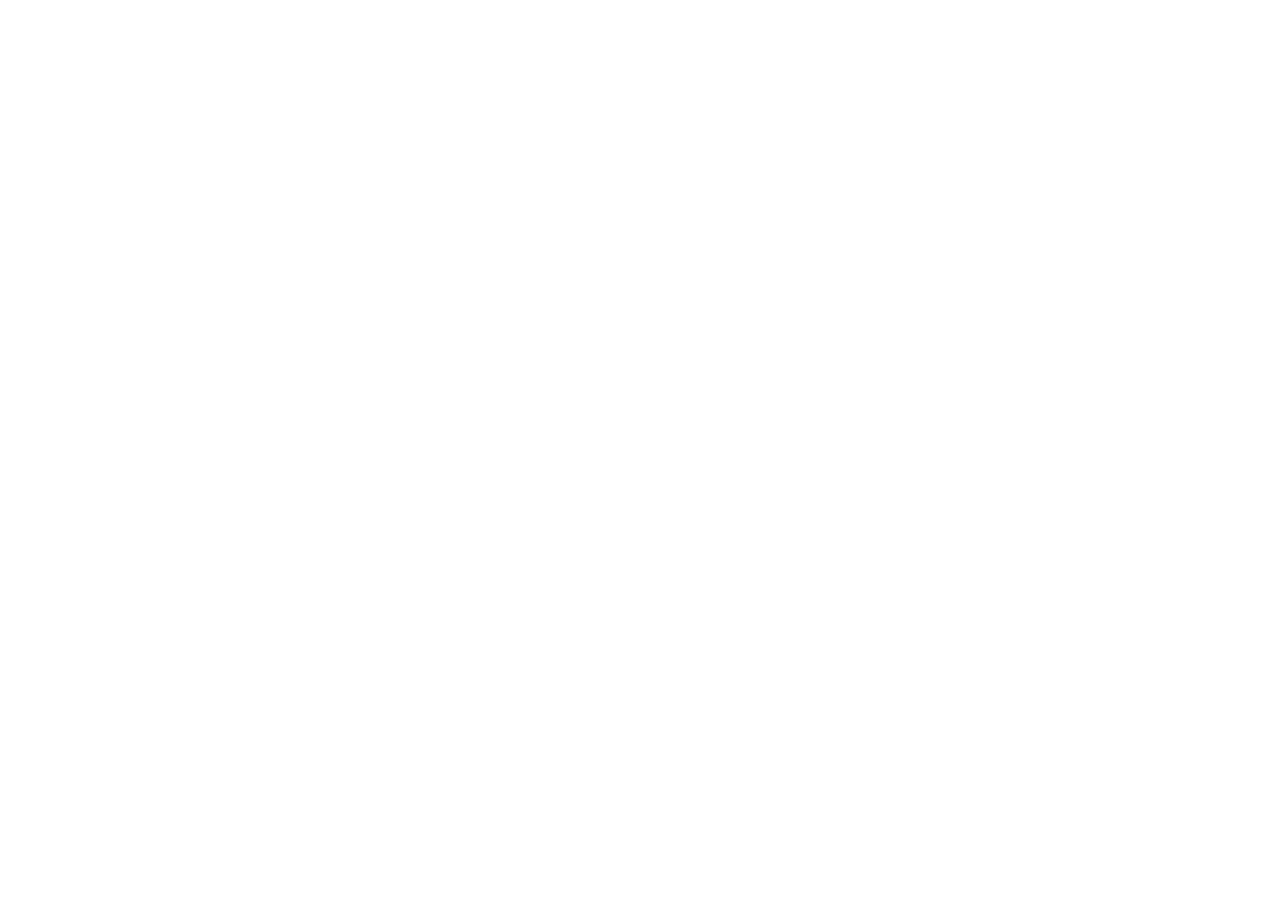
==== index.html @ 3bcc88c3 "startgame file functie" ====
<!DOCTYPE html>
<html lang="en">
<head>
    <meta charset="UTF-8">
    <meta name="viewport" content="width=device-width, initial-scale=1.0">
    <title>Document</title>

    
</head>
<body>

    <script src ='index.js'></script>
    
</body>
</html>
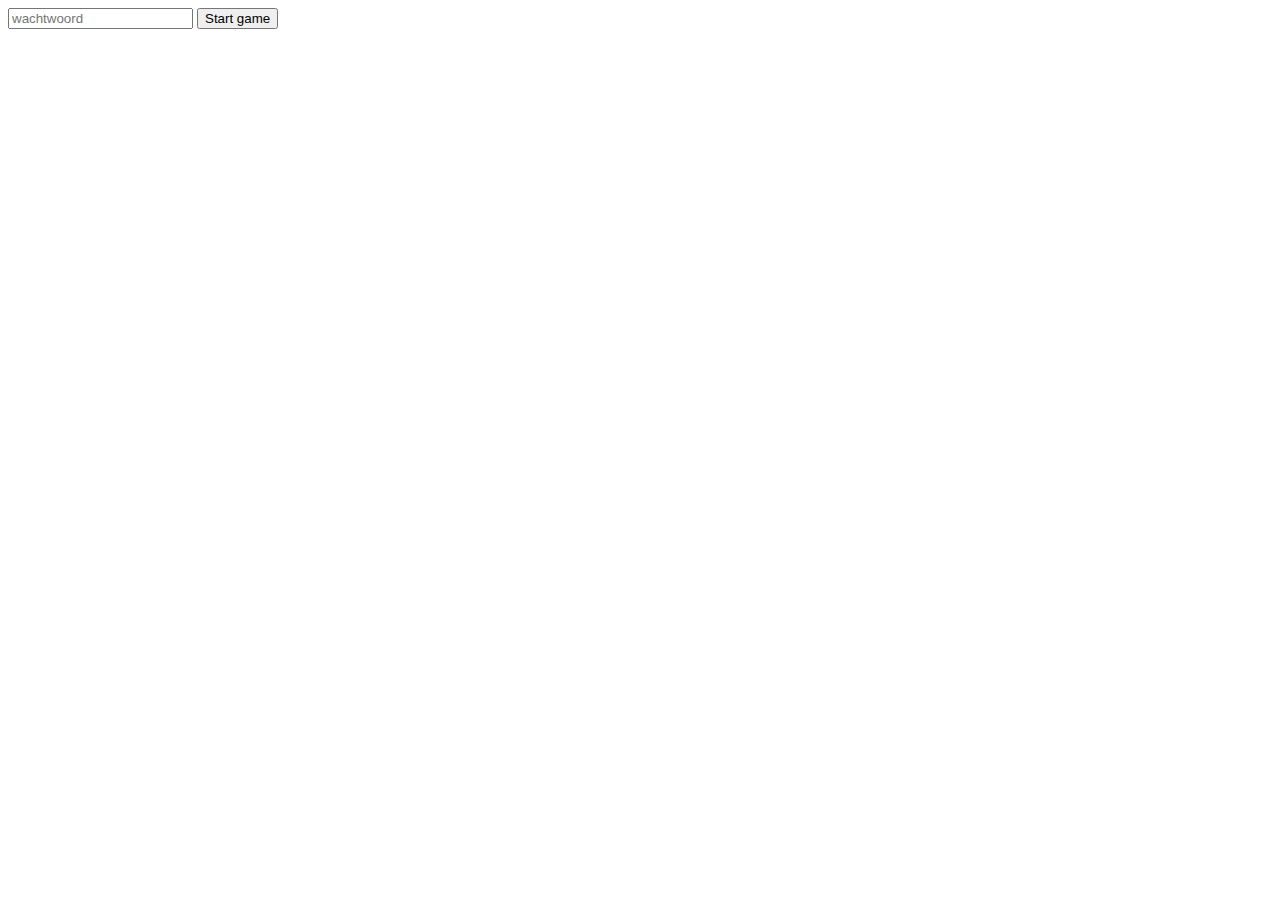
==== commit 66cedb37: "index probeersel, de files zijn wel nog niet samengevoegd. Hierdoor zijn er meerdere indexen" ====
--- a/index.html
+++ b/index.html
@@ -1,15 +1,15 @@
 <!DOCTYPE html>
 <html lang="en">
-<head>
-    <meta charset="UTF-8">
-    <meta name="viewport" content="width=device-width, initial-scale=1.0">
-    <title>Document</title>
-
-    
-</head>
-<body>
-
-    <script src ='index.js'></script>
-    
-</body>
-</html>+  <head>
+    <meta charset="UTF-8" />
+    <meta name="viewport" content="width=device-width, initial-scale=1.0" />
+    <title>Zeeslagje</title>
+    <script async defer src="script.js"></script>
+  </head>
+  <body>
+    <form action="start_game">
+      <input id="password" type="text" placeholder="wachtwoord" />
+      <button id="start_button">Start game</button>
+    </form>
+  </body>
+</html>
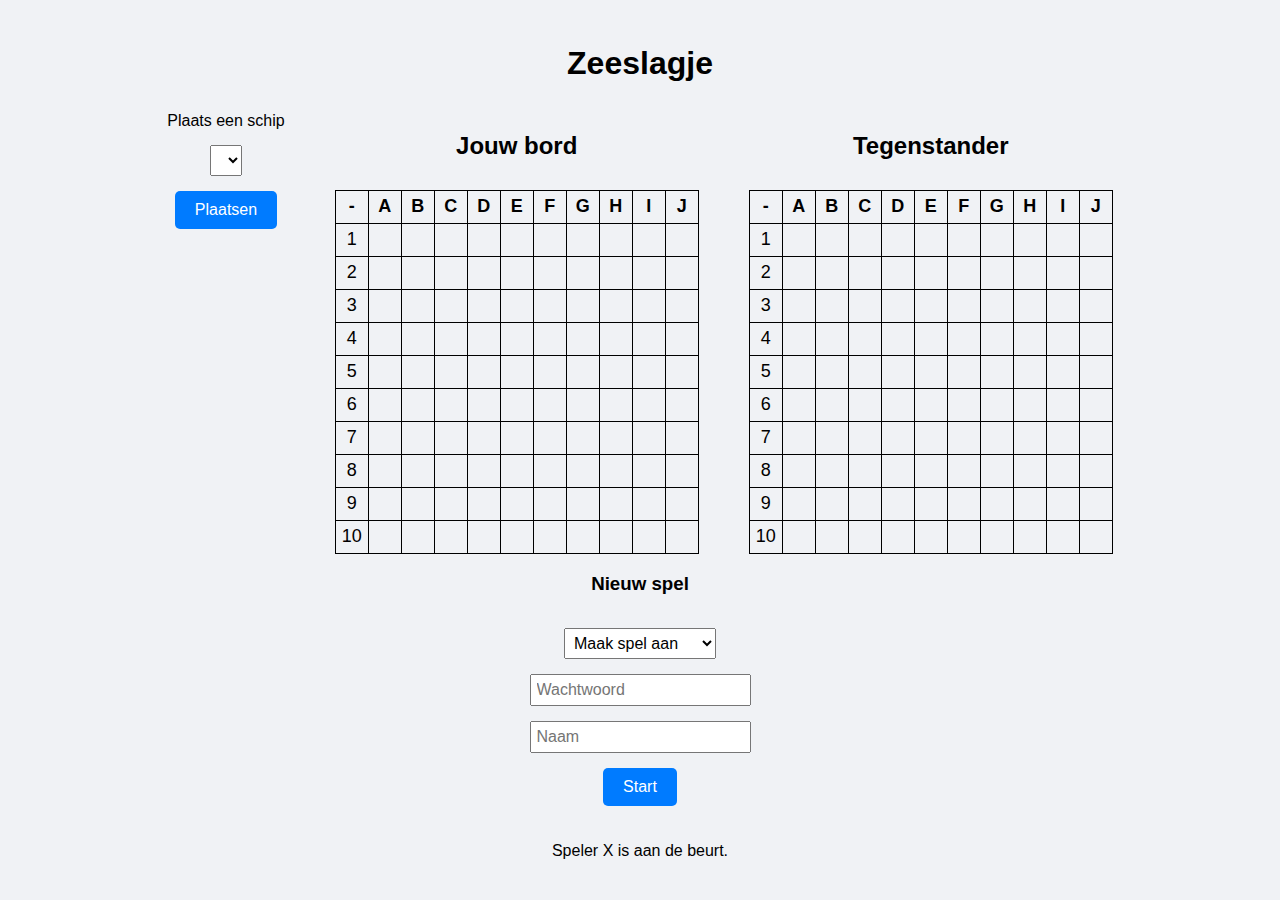
==== commit d75fcd0d: "register en start geven allebei de secrect weer." ====
--- a/index.html
+++ b/index.html
@@ -5,11 +5,340 @@
     <meta name="viewport" content="width=device-width, initial-scale=1.0" />
     <title>Zeeslagje</title>
     <script async defer src="script.js"></script>
+    <link rel="stylesheet" href="style.css" />
   </head>
   <body>
-    <form action="start_game">
-      <input id="password" type="text" placeholder="wachtwoord" />
-      <button id="start_button">Start game</button>
-    </form>
+    <h1>Zeeslagje</h1>
+
+    <div class="container">
+      <div class="form-container">
+        <label for="ship">Plaats een schip</label>
+        <select id="ship">
+          <option value=""></option>
+        </select>
+        <button>Plaatsen</button>
+      </div>
+
+      <div class="board-container">
+        <h2>Jouw bord</h2>
+        <table>
+          <thead>
+            <tr>
+              <th>-</th>
+              <th>A</th>
+              <th>B</th>
+              <th>C</th>
+              <th>D</th>
+              <th>E</th>
+              <th>F</th>
+              <th>G</th>
+              <th>H</th>
+              <th>I</th>
+              <th>J</th>
+            </tr>
+          </thead>
+          <tbody>
+            <tr>
+              <td>1</td>
+              <td></td>
+              <td></td>
+              <td></td>
+              <td></td>
+              <td></td>
+              <td></td>
+              <td></td>
+              <td></td>
+              <td></td>
+              <td></td>
+            </tr>
+            <tr>
+              <td>2</td>
+              <td></td>
+              <td></td>
+              <td></td>
+              <td></td>
+              <td></td>
+              <td></td>
+              <td></td>
+              <td></td>
+              <td></td>
+              <td></td>
+            </tr>
+            <tr>
+              <td>3</td>
+              <td></td>
+              <td></td>
+              <td></td>
+              <td></td>
+              <td></td>
+              <td></td>
+              <td></td>
+              <td></td>
+              <td></td>
+              <td></td>
+            </tr>
+            <tr>
+              <td>4</td>
+              <td></td>
+              <td></td>
+              <td></td>
+              <td></td>
+              <td></td>
+              <td></td>
+              <td></td>
+              <td></td>
+              <td></td>
+              <td></td>
+            </tr>
+            <tr>
+              <td>5</td>
+              <td></td>
+              <td></td>
+              <td></td>
+              <td></td>
+              <td></td>
+              <td></td>
+              <td></td>
+              <td></td>
+              <td></td>
+              <td></td>
+            </tr>
+            <tr>
+              <td>6</td>
+              <td></td>
+              <td></td>
+              <td></td>
+              <td></td>
+              <td></td>
+              <td></td>
+              <td></td>
+              <td></td>
+              <td></td>
+              <td></td>
+            </tr>
+            <tr>
+              <td>7</td>
+              <td></td>
+              <td></td>
+              <td></td>
+              <td></td>
+              <td></td>
+              <td></td>
+              <td></td>
+              <td></td>
+              <td></td>
+              <td></td>
+            </tr>
+            <tr>
+              <td>8</td>
+              <td></td>
+              <td></td>
+              <td></td>
+              <td></td>
+              <td></td>
+              <td></td>
+              <td></td>
+              <td></td>
+              <td></td>
+              <td></td>
+            </tr>
+            <tr>
+              <td>9</td>
+              <td></td>
+              <td></td>
+              <td></td>
+              <td></td>
+              <td></td>
+              <td></td>
+              <td></td>
+              <td></td>
+              <td></td>
+              <td></td>
+            </tr>
+            <tr>
+              <td>10</td>
+              <td></td>
+              <td></td>
+              <td></td>
+              <td></td>
+              <td></td>
+              <td></td>
+              <td></td>
+              <td></td>
+              <td></td>
+              <td></td>
+            </tr>
+          </tbody>
+        </table>
+      </div>
+
+      <div class="board-container">
+        <h2>Tegenstander</h2>
+        <table>
+          <thead>
+            <tr>
+              <th>-</th>
+              <th>A</th>
+              <th>B</th>
+              <th>C</th>
+              <th>D</th>
+              <th>E</th>
+              <th>F</th>
+              <th>G</th>
+              <th>H</th>
+              <th>I</th>
+              <th>J</th>
+            </tr>
+          </thead>
+          <tbody>
+            <tr>
+              <td>1</td>
+              <td></td>
+              <td></td>
+              <td></td>
+              <td></td>
+              <td></td>
+              <td></td>
+              <td></td>
+              <td></td>
+              <td></td>
+              <td></td>
+            </tr>
+            <tr>
+              <td>2</td>
+              <td></td>
+              <td></td>
+              <td></td>
+              <td></td>
+              <td></td>
+              <td></td>
+              <td></td>
+              <td></td>
+              <td></td>
+              <td></td>
+            </tr>
+            <tr>
+              <td>3</td>
+              <td></td>
+              <td></td>
+              <td></td>
+              <td></td>
+              <td></td>
+              <td></td>
+              <td></td>
+              <td></td>
+              <td></td>
+              <td></td>
+            </tr>
+            <tr>
+              <td>4</td>
+              <td></td>
+              <td></td>
+              <td></td>
+              <td></td>
+              <td></td>
+              <td></td>
+              <td></td>
+              <td></td>
+              <td></td>
+              <td></td>
+            </tr>
+            <tr>
+              <td>5</td>
+              <td></td>
+              <td></td>
+              <td></td>
+              <td></td>
+              <td></td>
+              <td></td>
+              <td></td>
+              <td></td>
+              <td></td>
+              <td></td>
+            </tr>
+            <tr>
+              <td>6</td>
+              <td></td>
+              <td></td>
+              <td></td>
+              <td></td>
+              <td></td>
+              <td></td>
+              <td></td>
+              <td></td>
+              <td></td>
+              <td></td>
+            </tr>
+            <tr>
+              <td>7</td>
+              <td></td>
+              <td></td>
+              <td></td>
+              <td></td>
+              <td></td>
+              <td></td>
+              <td></td>
+              <td></td>
+              <td></td>
+              <td></td>
+            </tr>
+            <tr>
+              <td>8</td>
+              <td></td>
+              <td></td>
+              <td></td>
+              <td></td>
+              <td></td>
+              <td></td>
+              <td></td>
+              <td></td>
+              <td></td>
+              <td></td>
+            </tr>
+            <tr>
+              <td>9</td>
+              <td></td>
+              <td></td>
+              <td></td>
+              <td></td>
+              <td></td>
+              <td></td>
+              <td></td>
+              <td></td>
+              <td></td>
+              <td></td>
+            </tr>
+            <tr>
+              <td>10</td>
+              <td></td>
+              <td></td>
+              <td></td>
+              <td></td>
+              <td></td>
+              <td></td>
+              <td></td>
+              <td></td>
+              <td></td>
+              <td></td>
+            </tr>
+          </tbody>
+        </table>
+      </div>
+    </div>
+
+    <div class="form-container">
+      <h3>Nieuw spel</h3>
+      <select id="game_acces">
+        <option>Maak spel aan</option>
+        <option>Verbind met spel</option>
+      </select>
+      <input id="password" type="text" placeholder="Wachtwoord" />
+      <input id="name" type="text" placeholder="Naam" />
+      <button id="start_button">Start</button>
+    </div>
+
+    <div class="footer">
+      <p>Speler X is aan de beurt.</p>
+    </div>
   </body>
 </html>
--- a/style.css
+++ b/style.css
@@ -0,0 +1,72 @@
+body {
+  font-family: Arial, sans-serif;
+  background-color: #f0f2f5;
+  display: flex;
+  flex-direction: column;
+  align-items: center;
+  justify-content: center;
+  height: 100vh;
+  margin: 0;
+}
+
+h1 {
+  margin-bottom: 20px;
+}
+
+.container {
+  display: flex;
+  justify-content: space-between;
+  gap: 50px;
+  margin-top: 10px;
+}
+
+.board-container {
+  display: flex;
+  flex-direction: column;
+  align-items: center;
+}
+
+table {
+  border-collapse: collapse;
+  margin-top: 10px;
+}
+
+th,
+td {
+  border: 1px solid #000;
+  width: 30px;
+  height: 30px;
+  text-align: center;
+  font-size: 18px;
+}
+
+.form-container {
+  display: flex;
+  flex-direction: column;
+  align-items: center;
+  gap: 15px;
+}
+
+select,
+input {
+  padding: 5px;
+  font-size: 16px;
+}
+
+button {
+  padding: 10px 20px;
+  background-color: #007bff;
+  color: white;
+  border: none;
+  cursor: pointer;
+  font-size: 16px;
+  border-radius: 5px;
+}
+
+button:hover {
+  background-color: #0056b3;
+}
+
+.footer {
+  margin-top: 20px;
+}
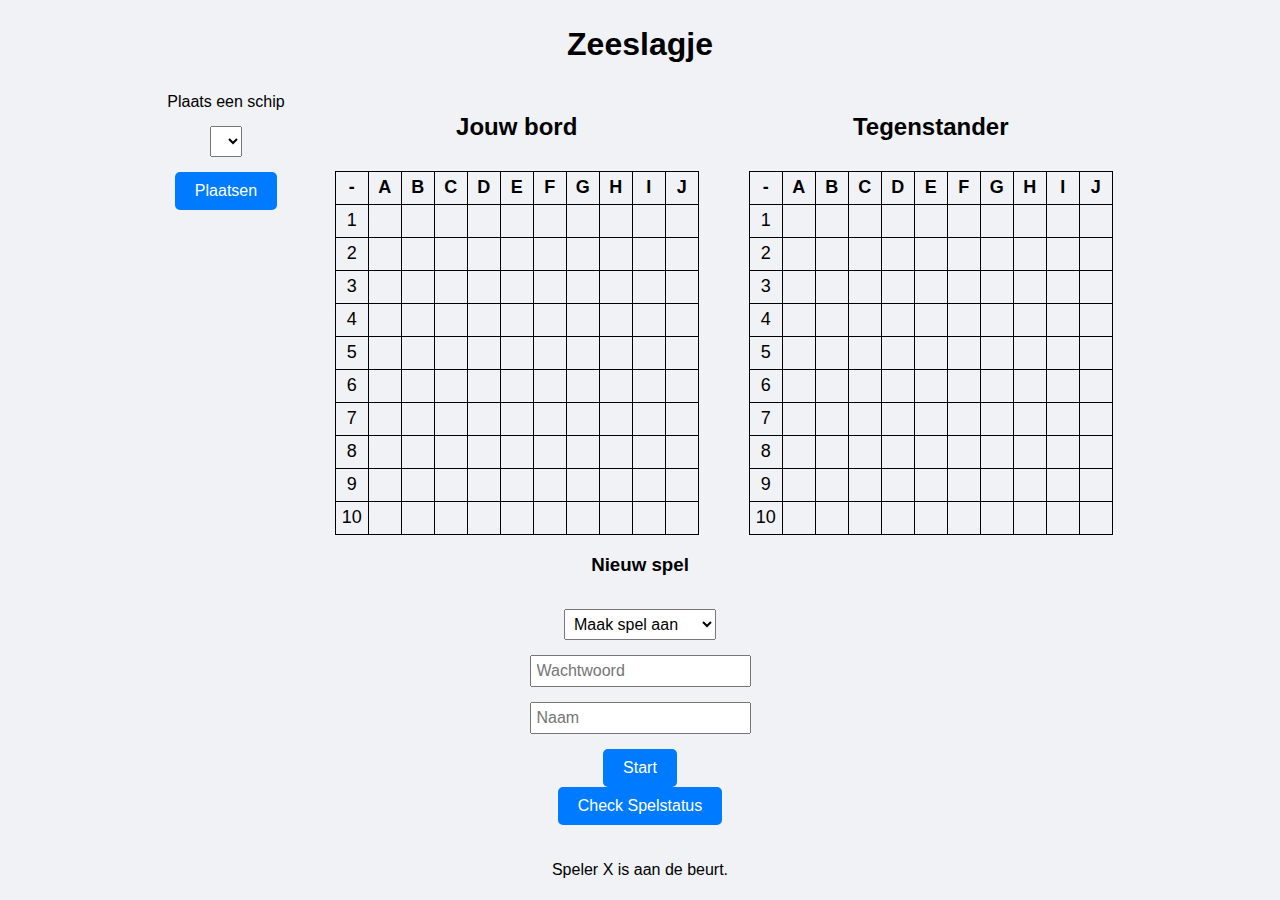
==== commit 3a2dae09: "gamestatus werkt , nu voortdoen aan de ships drop" ====
--- a/index.html
+++ b/index.html
@@ -337,6 +337,8 @@
       <button id="start_button">Start</button>
     </div>
 
+    <button id="status_button">Check Spelstatus</button>
+
     <div class="footer">
       <p>Speler X is aan de beurt.</p>
     </div>
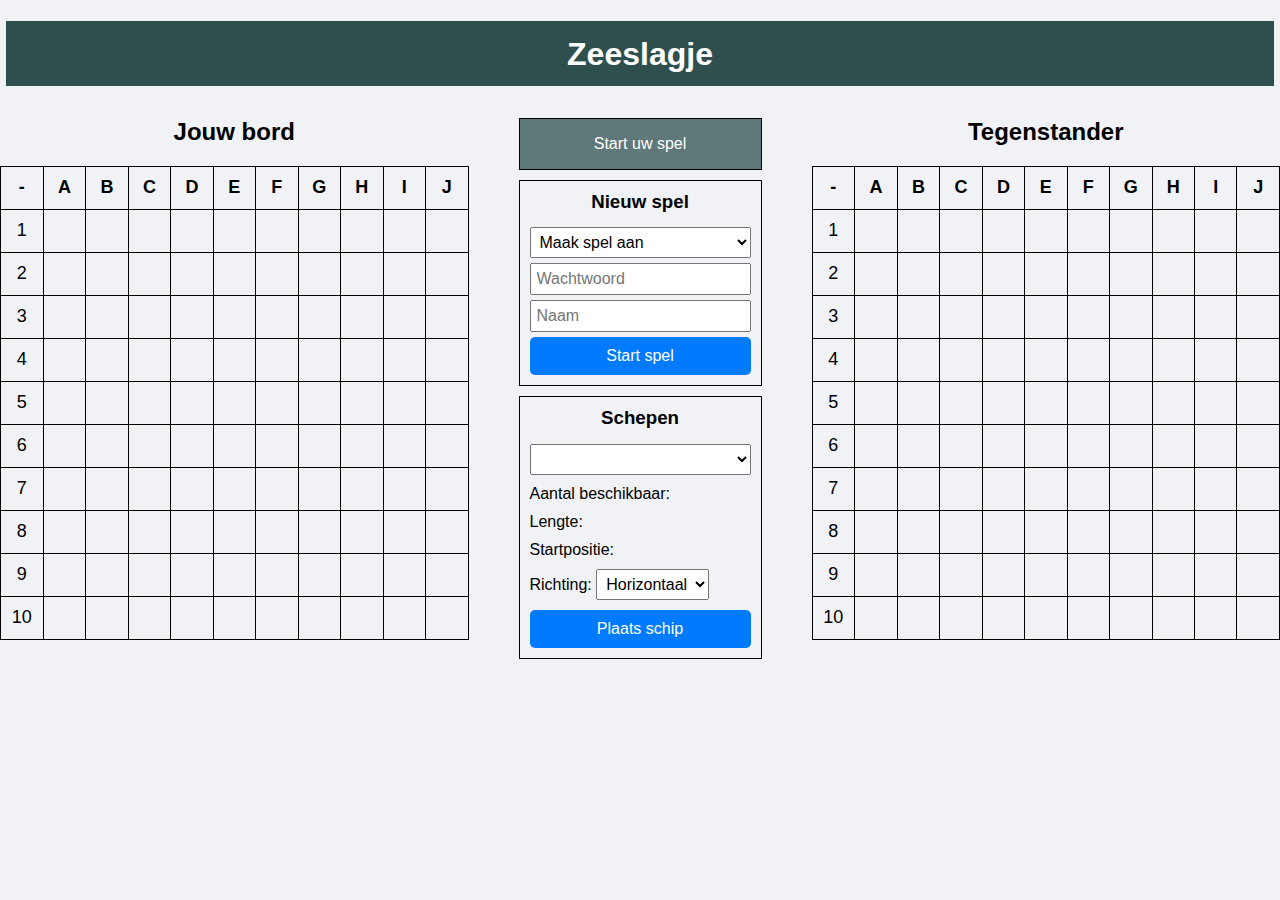
==== commit b3da6a69: "html updated // fout in script, syntaxerror, ik zoek deze nog uit waar de fout ligt https://support." ====
--- a/index.html
+++ b/index.html
@@ -11,17 +11,9 @@
     <h1>Zeeslagje</h1>
 
     <div class="container">
-      <div class="form-container">
-        <label for="ship">Plaats een schip</label>
-        <select id="ship">
-          <option value=""></option>
-        </select>
-        <button>Plaatsen</button>
-      </div>
-
       <div class="board-container">
         <h2>Jouw bord</h2>
-        <table>
+        <table id="my-board">
           <thead>
             <tr>
               <th>-</th>
@@ -40,141 +32,187 @@
           <tbody>
             <tr>
               <td>1</td>
-              <td></td>
-              <td></td>
-              <td></td>
-              <td></td>
-              <td></td>
-              <td></td>
-              <td></td>
-              <td></td>
-              <td></td>
-              <td></td>
+              <td id="mA1"></td>
+              <td id="mB1"></td>
+              <td id="mC1"></td>
+              <td id="mD1"></td>
+              <td id="mE1"></td>
+              <td id="mF1"></td>
+              <td id="mG1"></td>
+              <td id="mH1"></td>
+              <td id="mI1"></td>
+              <td id="mJ1"></td>
             </tr>
             <tr>
               <td>2</td>
-              <td></td>
-              <td></td>
-              <td></td>
-              <td></td>
-              <td></td>
-              <td></td>
-              <td></td>
-              <td></td>
-              <td></td>
-              <td></td>
+              <td id="mA2"></td>
+              <td id="mB2"></td>
+              <td id="mC2"></td>
+              <td id="mD2"></td>
+              <td id="mE2"></td>
+              <td id="mF2"></td>
+              <td id="mG2"></td>
+              <td id="mH2"></td>
+              <td id="mI2"></td>
+              <td id="mJ2"></td>
             </tr>
             <tr>
               <td>3</td>
-              <td></td>
-              <td></td>
-              <td></td>
-              <td></td>
-              <td></td>
-              <td></td>
-              <td></td>
-              <td></td>
-              <td></td>
-              <td></td>
+              <td id="mA3"></td>
+              <td id="mB3"></td>
+              <td id="mC3"></td>
+              <td id="mD3"></td>
+              <td id="mE3"></td>
+              <td id="mF3"></td>
+              <td id="mG3"></td>
+              <td id="mH3"></td>
+              <td id="mI3"></td>
+              <td id="mJ3"></td>
             </tr>
             <tr>
               <td>4</td>
-              <td></td>
-              <td></td>
-              <td></td>
-              <td></td>
-              <td></td>
-              <td></td>
-              <td></td>
-              <td></td>
-              <td></td>
-              <td></td>
+              <td id="mA4"></td>
+              <td id="mB4"></td>
+              <td id="mC4"></td>
+              <td id="mD4"></td>
+              <td id="mE4"></td>
+              <td id="mF4"></td>
+              <td id="mG4"></td>
+              <td id="mH4"></td>
+              <td id="mI4"></td>
+              <td id="mJ4"></td>
             </tr>
             <tr>
               <td>5</td>
-              <td></td>
-              <td></td>
-              <td></td>
-              <td></td>
-              <td></td>
-              <td></td>
-              <td></td>
-              <td></td>
-              <td></td>
-              <td></td>
+              <td id="mA5"></td>
+              <td id="mB5"></td>
+              <td id="mC5"></td>
+              <td id="mD5"></td>
+              <td id="mE5"></td>
+              <td id="mF5"></td>
+              <td id="mG5"></td>
+              <td id="mH5"></td>
+              <td id="mI5"></td>
+              <td id="mJ5"></td>
             </tr>
             <tr>
               <td>6</td>
-              <td></td>
-              <td></td>
-              <td></td>
-              <td></td>
-              <td></td>
-              <td></td>
-              <td></td>
-              <td></td>
-              <td></td>
-              <td></td>
+              <td id="mA6"></td>
+              <td id="mB6"></td>
+              <td id="mC6"></td>
+              <td id="mD6"></td>
+              <td id="mE6"></td>
+              <td id="mF6"></td>
+              <td id="mG6"></td>
+              <td id="mH6"></td>
+              <td id="mI6"></td>
+              <td id="mJ6"></td>
             </tr>
             <tr>
               <td>7</td>
-              <td></td>
-              <td></td>
-              <td></td>
-              <td></td>
-              <td></td>
-              <td></td>
-              <td></td>
-              <td></td>
-              <td></td>
-              <td></td>
+              <td id="mA7"></td>
+              <td id="mB7"></td>
+              <td id="mC7"></td>
+              <td id="mD7"></td>
+              <td id="mE7"></td>
+              <td id="mF7"></td>
+              <td id="mG7"></td>
+              <td id="mH7"></td>
+              <td id="mI7"></td>
+              <td id="mJ7"></td>
             </tr>
             <tr>
               <td>8</td>
-              <td></td>
-              <td></td>
-              <td></td>
-              <td></td>
-              <td></td>
-              <td></td>
-              <td></td>
-              <td></td>
-              <td></td>
-              <td></td>
+              <td id="mA8"></td>
+              <td id="mB8"></td>
+              <td id="mC8"></td>
+              <td id="mD8"></td>
+              <td id="mE8"></td>
+              <td id="mF8"></td>
+              <td id="mG8"></td>
+              <td id="mH8"></td>
+              <td id="mI8"></td>
+              <td id="mJ8"></td>
             </tr>
             <tr>
               <td>9</td>
-              <td></td>
-              <td></td>
-              <td></td>
-              <td></td>
-              <td></td>
-              <td></td>
-              <td></td>
-              <td></td>
-              <td></td>
-              <td></td>
+              <td id="mA9"></td>
+              <td id="mB9"></td>
+              <td id="mC9"></td>
+              <td id="mD9"></td>
+              <td id="mE9"></td>
+              <td id="mF9"></td>
+              <td id="mG9"></td>
+              <td id="mH9"></td>
+              <td id="mI9"></td>
+              <td id="mJ9"></td>
             </tr>
             <tr>
               <td>10</td>
-              <td></td>
-              <td></td>
-              <td></td>
-              <td></td>
-              <td></td>
-              <td></td>
-              <td></td>
-              <td></td>
-              <td></td>
-              <td></td>
+              <td id="mA10"></td>
+              <td id="mB10"></td>
+              <td id="mC10"></td>
+              <td id="mD10"></td>
+              <td id="mE10"></td>
+              <td id="mF10"></td>
+              <td id="mG10"></td>
+              <td id="mH10"></td>
+              <td id="mI10"></td>
+              <td id="mJ10"></td>
             </tr>
           </tbody>
         </table>
       </div>
 
+      <div class="input-container">
+        <div class="game-comment-container">
+          <p id="game-comment">Start uw spel</p>
+        </div>
+
+        <div class="form-container">
+          <h3>Nieuw spel</h3>
+          <!-- <div> -->
+          <select id="game_acces">
+            <option selected>Maak spel aan</option>
+            <option>Verbind met spel</option>
+          </select>
+          <!-- </div> -->
+          <input id="password" type="text" placeholder="Wachtwoord" />
+          <input id="name" type="text" placeholder="Naam" />
+          <button id="start_button">Start spel</button>
+        </div>
+
+        <div class="form-container">
+          <h3>Schepen</h3>
+          <div>
+            <select id="ship"></select>
+          </div>
+          <div>
+            <label for="ship-quantity">Aantal beschikbaar: </label>
+            <p id="ship-quantity" class="inline"></p>
+          </div>
+          <div>
+            <label for="ship-length">Lengte: </label>
+            <p id="ship-length" class="inline"></p>
+          </div>
+          <div>
+            <label for="start-position">Startpositie: </label>
+            <p id="start-position" class="inline"></p>
+          </div>
+          <div>
+            <label for="ship-direction">Richting: </label>
+            <select id="ship-direction">
+              <option value="H">Horizontaal</option>
+              <option value="V">Verticaal</option>
+            </select>
+          </div>
+          <button id="place-ship">Plaats schip</button>
+        </div>
+      </div>
+
       <div class="board-container">
         <h2>Tegenstander</h2>
-        <table>
+        <table id="opponent-board">
           <thead>
             <tr>
               <th>-</th>
@@ -193,154 +231,139 @@
           <tbody>
             <tr>
               <td>1</td>
-              <td></td>
-              <td></td>
-              <td></td>
-              <td></td>
-              <td></td>
-              <td></td>
-              <td></td>
-              <td></td>
-              <td></td>
-              <td></td>
+              <td id="oA1"></td>
+              <td id="oB1"></td>
+              <td id="oC1"></td>
+              <td id="oD1"></td>
+              <td id="oE1"></td>
+              <td id="oF1"></td>
+              <td id="oG1"></td>
+              <td id="oH1"></td>
+              <td id="oI1"></td>
+              <td id="oJ1"></td>
             </tr>
             <tr>
               <td>2</td>
-              <td></td>
-              <td></td>
-              <td></td>
-              <td></td>
-              <td></td>
-              <td></td>
-              <td></td>
-              <td></td>
-              <td></td>
-              <td></td>
+              <td id="oA2"></td>
+              <td id="oB2"></td>
+              <td id="oC2"></td>
+              <td id="oD2"></td>
+              <td id="oE2"></td>
+              <td id="oF2"></td>
+              <td id="oG2"></td>
+              <td id="oH2"></td>
+              <td id="oI2"></td>
+              <td id="oJ2"></td>
             </tr>
             <tr>
               <td>3</td>
-              <td></td>
-              <td></td>
-              <td></td>
-              <td></td>
-              <td></td>
-              <td></td>
-              <td></td>
-              <td></td>
-              <td></td>
-              <td></td>
+              <td id="oA3"></td>
+              <td id="oB3"></td>
+              <td id="oC3"></td>
+              <td id="oD3"></td>
+              <td id="oE3"></td>
+              <td id="oF3"></td>
+              <td id="oG3"></td>
+              <td id="oH3"></td>
+              <td id="oI3"></td>
+              <td id="oJ3"></td>
             </tr>
             <tr>
               <td>4</td>
-              <td></td>
-              <td></td>
-              <td></td>
-              <td></td>
-              <td></td>
-              <td></td>
-              <td></td>
-              <td></td>
-              <td></td>
-              <td></td>
+              <td id="oA4"></td>
+              <td id="oB4"></td>
+              <td id="oC4"></td>
+              <td id="oD4"></td>
+              <td id="oE4"></td>
+              <td id="oF4"></td>
+              <td id="oG4"></td>
+              <td id="oH4"></td>
+              <td id="oI4"></td>
+              <td id="oJ4"></td>
             </tr>
             <tr>
               <td>5</td>
-              <td></td>
-              <td></td>
-              <td></td>
-              <td></td>
-              <td></td>
-              <td></td>
-              <td></td>
-              <td></td>
-              <td></td>
-              <td></td>
+              <td id="oA5"></td>
+              <td id="oB5"></td>
+              <td id="oC5"></td>
+              <td id="oD5"></td>
+              <td id="oE5"></td>
+              <td id="oF5"></td>
+              <td id="oG5"></td>
+              <td id="oH5"></td>
+              <td id="oI5"></td>
+              <td id="oJ5"></td>
             </tr>
             <tr>
               <td>6</td>
-              <td></td>
-              <td></td>
-              <td></td>
-              <td></td>
-              <td></td>
-              <td></td>
-              <td></td>
-              <td></td>
-              <td></td>
-              <td></td>
+              <td id=".oA6"></td>
+              <td id="oB6"></td>
+              <td id="oC6"></td>
+              <td id="oD6"></td>
+              <td id="oE6"></td>
+              <td id="oF6"></td>
+              <td id="oG6"></td>
+              <td id="oH6"></td>
+              <td id="oI6"></td>
+              <td id="oJ6"></td>
             </tr>
             <tr>
               <td>7</td>
-              <td></td>
-              <td></td>
-              <td></td>
-              <td></td>
-              <td></td>
-              <td></td>
-              <td></td>
-              <td></td>
-              <td></td>
-              <td></td>
+              <td id="oA7"></td>
+              <td id="oB7"></td>
+              <td id="oC7"></td>
+              <td id="oD7"></td>
+              <td id="oE7"></td>
+              <td id="oF7"></td>
+              <td id="oG7"></td>
+              <td id="oH7"></td>
+              <td id="oI7"></td>
+              <td id="oJ7"></td>
             </tr>
             <tr>
               <td>8</td>
-              <td></td>
-              <td></td>
-              <td></td>
-              <td></td>
-              <td></td>
-              <td></td>
-              <td></td>
-              <td></td>
-              <td></td>
-              <td></td>
+              <td id="oA8"></td>
+              <td id="oB8"></td>
+              <td id="oC8"></td>
+              <td id="oD8"></td>
+              <td id="oE8"></td>
+              <td id="oF8"></td>
+              <td id="oG8"></td>
+              <td id="oH8"></td>
+              <td id="oI8"></td>
+              <td id="oJ8"></td>
             </tr>
             <tr>
               <td>9</td>
-              <td></td>
-              <td></td>
-              <td></td>
-              <td></td>
-              <td></td>
-              <td></td>
-              <td></td>
-              <td></td>
-              <td></td>
-              <td></td>
+              <td id="oA9"></td>
+              <td id="oB9"></td>
+              <td id="oC9"></td>
+              <td id="oD9"></td>
+              <td id="oE9"></td>
+              <td id="oF9"></td>
+              <td id="oG9"></td>
+              <td id="oH9"></td>
+              <td id="oI9"></td>
+              <td id="oJ9"></td>
             </tr>
             <tr>
               <td>10</td>
-              <td></td>
-              <td></td>
-              <td></td>
-              <td></td>
-              <td></td>
-              <td></td>
-              <td></td>
-              <td></td>
-              <td></td>
-              <td></td>
+              <td id="oA10"></td>
+              <td id="oB10"></td>
+              <td id="oC10"></td>
+              <td id="oD10"></td>
+              <td id="oE10"></td>
+              <td id="oF10"></td>
+              <td id="oG10"></td>
+              <td id="oH10"></td>
+              <td id="oI10"></td>
+              <td id="oJ10"></td>
             </tr>
           </tbody>
         </table>
       </div>
     </div>
 
-    <div class="form-container">
-      <h3>Nieuw spel</h3>
-      <select id="game_acces">
-        <option>Maak spel aan</option>
-        <option>Verbind met spel</option>
-      </select>
-      <input id="password" type="text" placeholder="Wachtwoord" />
-      <input id="name" type="text" placeholder="Naam" />
-      <button id="start_button">Start</button>
-    </div>
-
-    <button id="status_button">Check Spelstatus</button>
-
-    <div class="footer">
-      <p>Speler X is aan de beurt.</p>
-    </div>
+    <!-- <button id="status_button">Check Spelstatus</button> -->
   </body>
 </html>
--- a/style.css
+++ b/style.css
@@ -5,12 +5,27 @@
   flex-direction: column;
   align-items: center;
   justify-content: center;
-  height: 100vh;
   margin: 0;
 }
 
 h1 {
-  margin-bottom: 20px;
+  color: white;
+  background-color: darkslategrey;
+  width: 99%;
+  height: 50px;
+  text-align: center;
+  padding-top: 15px;
+}
+
+h2 {
+  margin-block-start: 0em;
+}
+
+h3 {
+  align-self: center;
+  padding-top: 0px;
+  margin-block-start: 0em;
+  margin-block-end: 0.5em;
 }
 
 .container {
@@ -26,25 +41,44 @@
   align-items: center;
 }
 
+.input-container {
+  display: flex;
+  flex-direction: column;
+  gap: 10px;
+}
+
+.game-comment-container {
+  border: 1px solid black;
+  display: flex;
+  flex-direction: column;
+  align-items: center;
+  background-color: rgba(47, 79, 79, 0.75);
+  color: white;
+}
+
+.form-container {
+  display: flex;
+  flex-direction: column;
+  gap: 5px;
+  border: 1px solid black;
+  padding: 10px;
+}
+
+.form-container > div {
+  margin-bottom: 5px;
+}
+
 table {
   border-collapse: collapse;
-  margin-top: 10px;
 }
 
 th,
 td {
   border: 1px solid #000;
-  width: 30px;
-  height: 30px;
+  width: 40px;
+  height: 40px;
   text-align: center;
   font-size: 18px;
-}
-
-.form-container {
-  display: flex;
-  flex-direction: column;
-  align-items: center;
-  gap: 15px;
 }
 
 select,
@@ -67,6 +101,10 @@
   background-color: #0056b3;
 }
 
-.footer {
-  margin-top: 20px;
+.inline {
+  display: inline;
 }
+
+#ship {
+  width: 100%;
+}
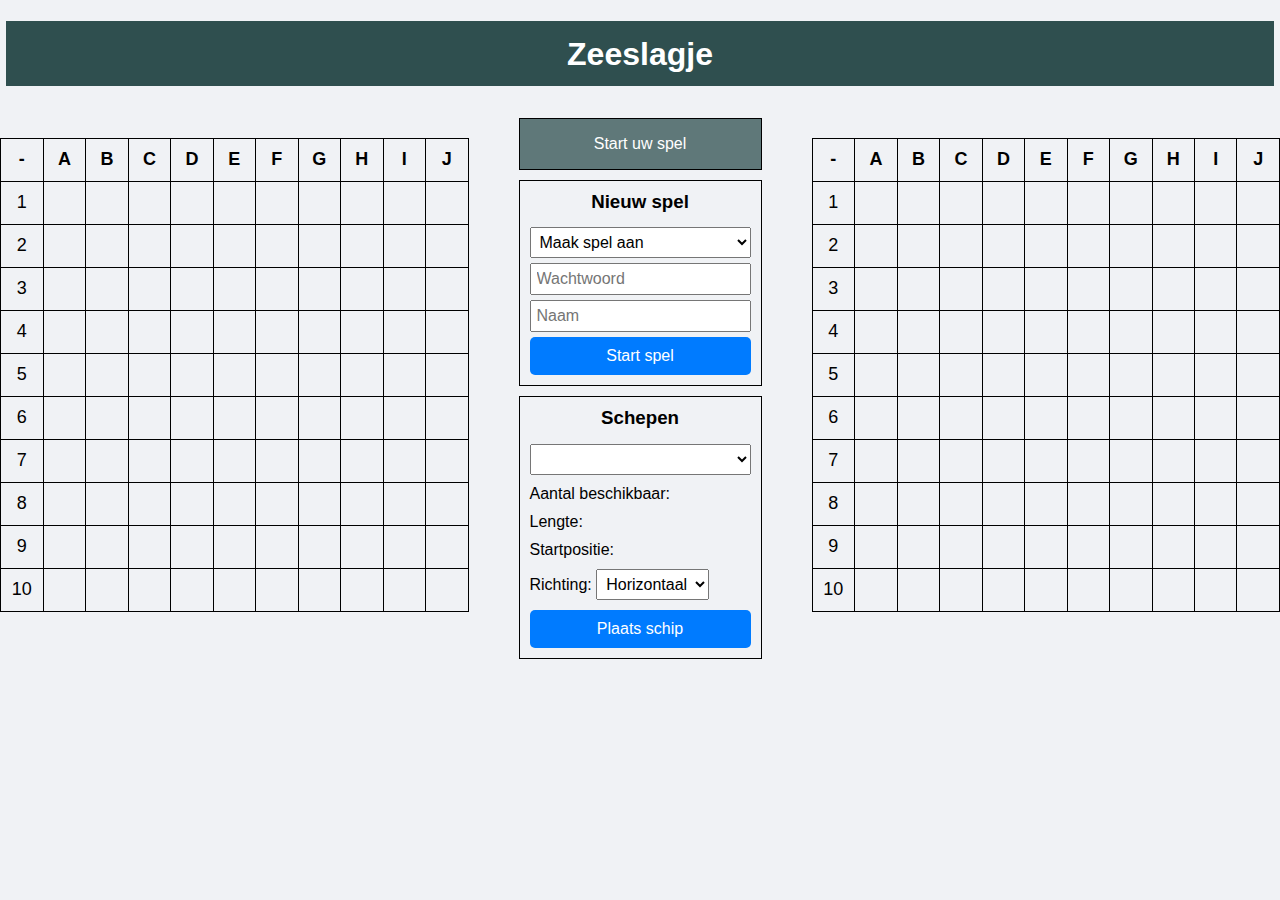
==== commit 488f8e9a: "Normaal gezien werkt alles nu en is het dus af" ====
--- a/index.html
+++ b/index.html
@@ -12,7 +12,7 @@
 
     <div class="container">
       <div class="board-container">
-        <h2>Jouw bord</h2>
+        <h2 id="my-name"></h2>
         <table id="my-board">
           <thead>
             <tr>
@@ -211,7 +211,7 @@
       </div>
 
       <div class="board-container">
-        <h2>Tegenstander</h2>
+        <h2 id="opponent-name"></h2>
         <table id="opponent-board">
           <thead>
             <tr>
@@ -296,7 +296,7 @@
             </tr>
             <tr>
               <td>6</td>
-              <td id=".oA6"></td>
+              <td id="oA6"></td>
               <td id="oB6"></td>
               <td id="oC6"></td>
               <td id="oD6"></td>
@@ -364,6 +364,7 @@
       </div>
     </div>
 
+    <p id="turn-indicator"></p>
     <!-- <button id="status_button">Check Spelstatus</button> -->
   </body>
 </html>
--- a/style.css
+++ b/style.css
@@ -108,3 +108,12 @@
 #ship {
   width: 100%;
 }
+
+.ship {
+  background-color: darkslategray;
+}
+
+#turn-indicator {
+  font-size: 40px;
+  font-weight: bold;
+}
